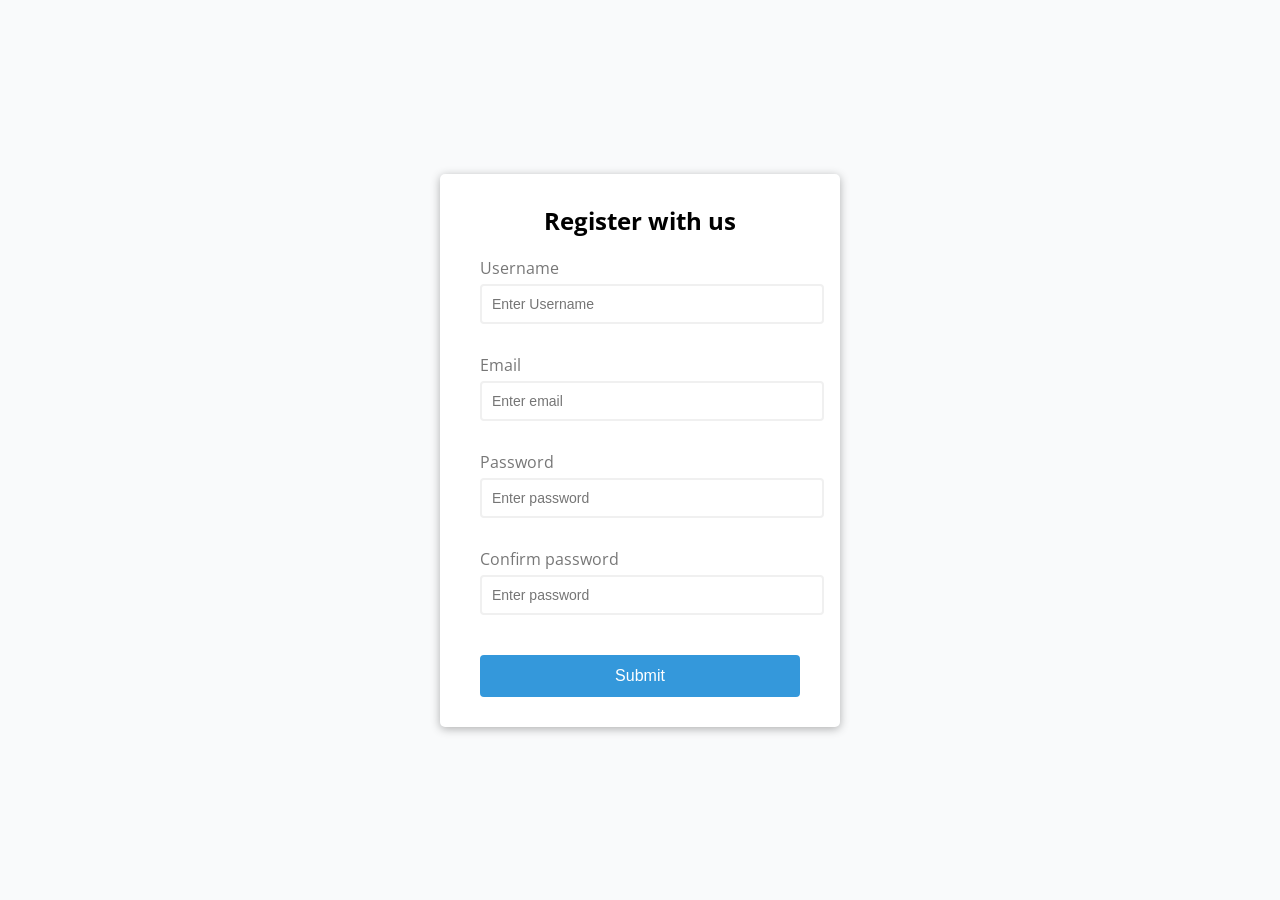
==== index.html @ 9f29fd44 "first commit" ====
<!DOCTYPE html>
<html lang="en">
<head>
    <meta charset="UTF-8">
    <meta http-equiv="X-UA-Compatible" content="IE=edge">
    <meta name="viewport" content="width=device-width, initial-scale=1.0">
    <link rel="stylesheet" href="style.css">
    <title>Form Validator</title>
</head>
<body>
    <div class="container">
        <form id="form" class="form">
            <h2>Register with us</h2>
            <div class="form-control">
                <label for="username">Username</label>
                <input type="text" id="username" placeholder="Enter Username">
                <small>Error message</small>
            </div>
            <div class="form-control">
                <label for="email">Email</label>
                <input type="text" id="email" placeholder="Enter email">
                <small>Error message</small>
            </div>
            <div class="form-control">
                <label for="password">Password</label>
                <input type="password" id="password" placeholder="Enter password">
                <small>Error message</small>
            </div>
            <div class="form-control">
                <label for="password2">Confirm password</label>
                <input type="password" id="password2" placeholder="Enter password">
                <small>Error message</small>
            </div>
            <button>Submit</button>
        </form>
    </div>

    <script src="script.js"></script>
</body>
</html>
---- style.css ----
@import url('https://fonts.googleapis.com/css2?family=Open+Sans&display=swap');

:root {
    --success-color: #2ecc71;
    --error-color: #e74c3c;
}

* {
    box-sizing: 'border-box';
}

body {
    background-color: #f9fafb;
    font-family: 'Open Sans', sans-serif;
    display: flex;
    align-items: center;
    justify-content: center;
    min-height: 100vh;
    margin: 0;
}

.container {
    background-color: #fff;
    border-radius: 5px;
    box-shadow: 0 2px 10px rgba(0,0,0,0.3);
    width: 400px;
}

h2 {
    text-align: center;
    margin: 0 0 20px;
}

.form {
    padding: 30px 40px;
}

.form-control {
    margin-bottom: 10px;
    padding-bottom: 20px;
    position: relative;
}

.form-control label {
    color: #777;
    display: block;
    margin-bottom: 5px;
}

.form-control input {
    border: 2px solid #f0f0f0;
    border-radius: 4px;
    display: block;
    width: 100%;
    padding: 10px;
    font-size: 14px;
}

.form-control input:focus {
    outline: 0;
    border-color: #777;
}

.form-control.success input {
    border-color: var(--success-color);
}

.form-control.error input {
    border-color: var(--error-color);
}

.form-control small {
    color: var(--error-color);
    position: absolute;
    bottom: 0;
    left: 0;
    visibility: hidden;
}

.form-control.error small {
    visibility: visible;
}

.form button {
    cursor: pointer;
    background-color: #3498db;
    border: 2px solid #3498db;
    border-radius: 4px;
    color: #fff;
    display: block;
    font-size: 16px;
    padding: 10px;
    margin-top: 20px;
    width: 100%;
}
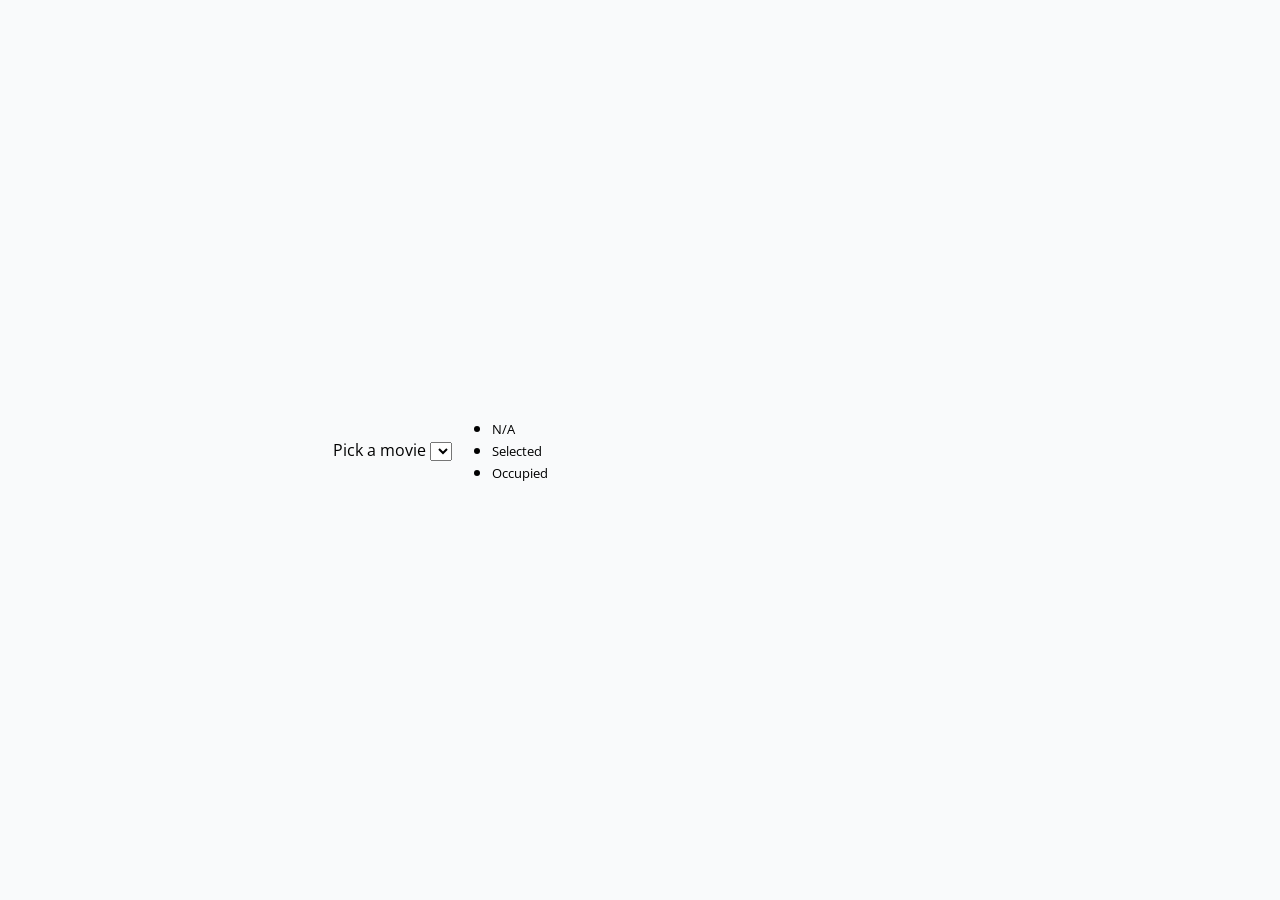
==== commit c897e555: "movie booking project started" ====
--- a/index.html
+++ b/index.html
@@ -5,35 +5,99 @@
     <meta http-equiv="X-UA-Compatible" content="IE=edge">
     <meta name="viewport" content="width=device-width, initial-scale=1.0">
     <link rel="stylesheet" href="style.css">
-    <title>Form Validator</title>
+    <title>Movie Seat Booking</title>
 </head>
 <body>
+    <div class="movie-container">
+        <label>Pick a movie</label>
+        <select id="movie">
+            <opiton value="10">Avengers: Endgame ($12)</opiton>
+            <opiton value="12">Joker ($12)</opiton>
+            <opiton value="8">Toy Story 4 ($8)</opiton>
+            <opiton value="9">The Lion King ($9)</opiton>
+        </select>
+    </div>
+
+    <ul class="showcase">
+        <li>
+            <div class="seat"></div>
+            <small>N/A</small>
+        </li>
+        <li>
+            <div class="seat selected"></div>
+            <small>Selected</small>
+        </li>
+        <li>
+            <div class="seat occupied"></div>
+            <small>Occupied</small>
+        </li>
+    </ul>
+
     <div class="container">
-        <form id="form" class="form">
-            <h2>Register with us</h2>
-            <div class="form-control">
-                <label for="username">Username</label>
-                <input type="text" id="username" placeholder="Enter Username">
-                <small>Error message</small>
-            </div>
-            <div class="form-control">
-                <label for="email">Email</label>
-                <input type="text" id="email" placeholder="Enter email">
-                <small>Error message</small>
-            </div>
-            <div class="form-control">
-                <label for="password">Password</label>
-                <input type="password" id="password" placeholder="Enter password">
-                <small>Error message</small>
-            </div>
-            <div class="form-control">
-                <label for="password2">Confirm password</label>
-                <input type="password" id="password2" placeholder="Enter password">
-                <small>Error message</small>
-            </div>
-            <button>Submit</button>
-        </form>
+        <div class="screen"></div>
+
+        <div class="row">
+            <div class="seat"></div>
+            <div class="seat"></div>
+            <div class="seat"></div>
+            <div class="seat"></div>
+            <div class="seat"></div>
+            <div class="seat"></div>
+            <div class="seat"></div>
+            <div class="seat"></div>
+        </div>
+        <div class="row">
+            <div class="seat"></div>
+            <div class="seat"></div>
+            <div class="seat"></div>
+            <div class="seat occupied"></div>
+            <div class="seat"></div>
+            <div class="seat"></div>
+            <div class="seat"></div>
+            <div class="seat"></div>
+        </div>
+        <div class="row">
+            <div class="seat"></div>
+            <div class="seat"></div>
+            <div class="seat"></div>
+            <div class="seat"></div>
+            <div class="seat"></div>
+            <div class="seat"></div>
+            <div class="seat"></div>
+            <div class="seat"></div>
+        </div>
+        <div class="row">
+            <div class="seat"></div>
+            <div class="seat"></div>
+            <div class="seat"></div>
+            <div class="seat"></div>
+            <div class="seat"></div>
+            <div class="seat"></div>
+            <div class="seat"></div>
+            <div class="seat"></div>
+        </div>
+        <div class="row">
+            <div class="seat"></div>
+            <div class="seat"></div>
+            <div class="seat"></div>
+            <div class="seat"></div>
+            <div class="seat"></div>
+            <div class="seat"></div>
+            <div class="seat"></div>
+            <div class="seat"></div>
+        </div>
+        <div class="row">
+            <div class="seat"></div>
+            <div class="seat"></div>
+            <div class="seat"></div>
+            <div class="seat"></div>
+            <div class="seat"></div>
+            <div class="seat"></div>
+            <div class="seat"></div>
+            <div class="seat"></div>
+        </div>
     </div>
+
 
     <script src="script.js"></script>
 </body>
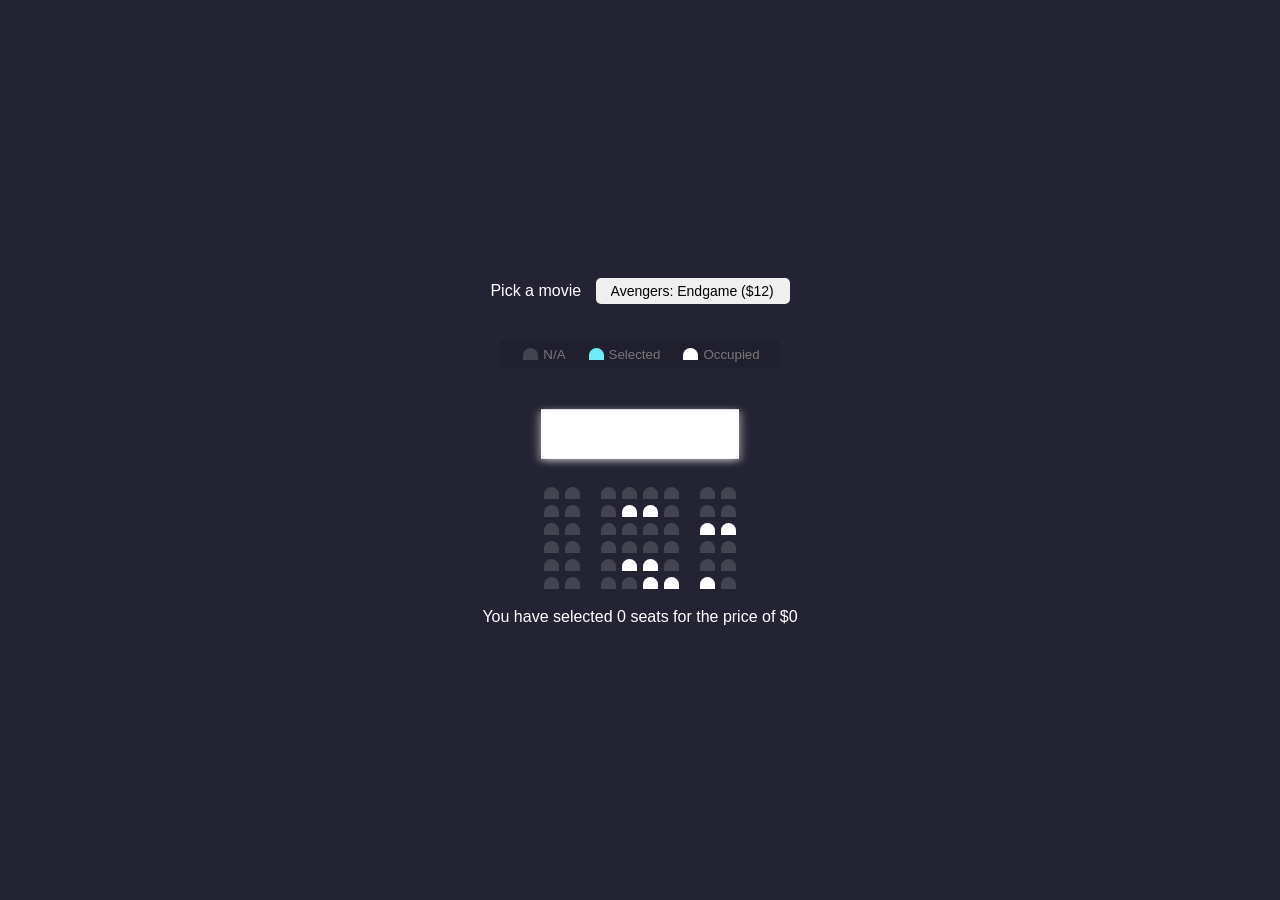
==== commit 168e5df3: "code updateed" ====
--- a/index.html
+++ b/index.html
@@ -11,10 +11,10 @@
     <div class="movie-container">
         <label>Pick a movie</label>
         <select id="movie">
-            <opiton value="10">Avengers: Endgame ($12)</opiton>
-            <opiton value="12">Joker ($12)</opiton>
-            <opiton value="8">Toy Story 4 ($8)</opiton>
-            <opiton value="9">The Lion King ($9)</opiton>
+            <option value="10">Avengers: Endgame ($12)</option>
+            <option value="12">Joker ($12)</option>
+            <option value="8">Toy Story 4 ($8)</option>
+            <option value="9">The Lion King ($9)</option>
         </select>
     </div>
 
@@ -51,10 +51,20 @@
             <div class="seat"></div>
             <div class="seat"></div>
             <div class="seat occupied"></div>
+            <div class="seat occupied"></div>
+            <div class="seat"></div>
+            <div class="seat"></div>
+            <div class="seat"></div>
+        </div>
+        <div class="row">
             <div class="seat"></div>
             <div class="seat"></div>
             <div class="seat"></div>
             <div class="seat"></div>
+            <div class="seat"></div>
+            <div class="seat"></div>
+            <div class="seat occupied"></div>
+            <div class="seat occupied"></div>
         </div>
         <div class="row">
             <div class="seat"></div>
@@ -70,8 +80,8 @@
             <div class="seat"></div>
             <div class="seat"></div>
             <div class="seat"></div>
-            <div class="seat"></div>
-            <div class="seat"></div>
+            <div class="seat occupied"></div>
+            <div class="seat occupied"></div>
             <div class="seat"></div>
             <div class="seat"></div>
             <div class="seat"></div>
@@ -81,23 +91,13 @@
             <div class="seat"></div>
             <div class="seat"></div>
             <div class="seat"></div>
-            <div class="seat"></div>
-            <div class="seat"></div>
-            <div class="seat"></div>
-            <div class="seat"></div>
-        </div>
-        <div class="row">
-            <div class="seat"></div>
-            <div class="seat"></div>
-            <div class="seat"></div>
-            <div class="seat"></div>
-            <div class="seat"></div>
-            <div class="seat"></div>
-            <div class="seat"></div>
+            <div class="seat occupied"></div>
+            <div class="seat occupied"></div>
+            <div class="seat occupied"></div>
             <div class="seat"></div>
         </div>
     </div>
-
+    <p class="text">You have selected <span id="count">0</span> seats for the price of $<span id="total">0</span></p>
 
     <script src="script.js"></script>
 </body>
--- a/style.css
+++ b/style.css
@@ -1,95 +1,98 @@
 @import url('https://fonts.googleapis.com/css2?family=Open+Sans&display=swap');
 
-:root {
-    --success-color: #2ecc71;
-    --error-color: #e74c3c;
-}
-
 * {
-    box-sizing: 'border-box';
+    box-sizing: border-box;
 }
 
 body {
-    background-color: #f9fafb;
-    font-family: 'Open Sans', sans-serif;
+    background-color: #242333;
+    color: #fff;
+    display: flex;
+    flex-direction: column;
+    align-items: center;
+    justify-content: center;
+    height: 100vh;
+    font-family: 'Lato', sans-serif;
+    margin: 0
+}
+
+.movie-container select{
+    margin: 20px 0;
+    border: 0;
+    border-radius: 5px;
+    font-size: 14px;
+    margin-left: 10px;
+    padding: 5px 15px 5px 15px;
+    -moz-appearance: none;
+    -webkit-appearance: none;
+    appearance: none;
+}
+
+.seat {
+    background-color: #444451;
+    height: 12px;
+    width: 15px;
+    margin: 3px;
+    border-top-left-radius: 10px;
+    border-top-right-radius: 10px;
+}
+
+.seat.selected {
+    background-color: #6feaf6;
+}
+
+.seat.occupied {
+    background-color: #fff;
+}
+
+.seat:nth-of-type(2) {
+    margin-right: 18px;
+}
+
+.seat:nth-last-of-type(2) {
+    margin-left: 18px;
+}
+
+.seat:not(.occupied):hover {
+    cursor: pointer;
+    transform: scale(1.2);
+}
+
+.showcase .seat:not(.occupied):hover {
+    cursor: default;
+    transform: scale(1);
+}
+
+.showcase {
+    background: rgba(0, 0, 0, 0.1);
+    padding: 5px 10px;
+    border-radius: 5px;
+    color: #777;
+    list-style-type: none;
+    display: flex;
+    justify-content: space-between;
+}
+
+.showcase li {
     display: flex;
     align-items: center;
     justify-content: center;
-    min-height: 100vh;
-    margin: 0;
+    margin: 0 10px;
 }
 
-.container {
-    background-color: #fff;
-    border-radius: 5px;
-    box-shadow: 0 2px 10px rgba(0,0,0,0.3);
-    width: 400px;
+.showcase li small {
+    margin-left: 2px;
 }
 
-h2 {
-    text-align: center;
-    margin: 0 0 20px;
+.row {
+    display: flex;
 }
 
-.form {
-    padding: 30px 40px;
-}
-
-.form-control {
-    margin-bottom: 10px;
-    padding-bottom: 20px;
-    position: relative;
-}
-
-.form-control label {
-    color: #777;
-    display: block;
-    margin-bottom: 5px;
-}
-
-.form-control input {
-    border: 2px solid #f0f0f0;
-    border-radius: 4px;
-    display: block;
+.screen {
+    background-color: #fff;
+    height: 70px;
     width: 100%;
-    padding: 10px;
-    font-size: 14px;
-}
-
-.form-control input:focus {
-    outline: 0;
-    border-color: #777;
-}
-
-.form-control.success input {
-    border-color: var(--success-color);
-}
-
-.form-control.error input {
-    border-color: var(--error-color);
-}
-
-.form-control small {
-    color: var(--error-color);
-    position: absolute;
-    bottom: 0;
-    left: 0;
-    visibility: hidden;
-}
-
-.form-control.error small {
-    visibility: visible;
-}
-
-.form button {
-    cursor: pointer;
-    background-color: #3498db;
-    border: 2px solid #3498db;
-    border-radius: 4px;
-    color: #fff;
-    display: block;
-    font-size: 16px;
-    padding: 10px;
-    margin-top: 20px;
-    width: 100%;
+    margin: 15px 0;
+    transform: rotateX(-45deg);
+    box-shadow: 0 3px 10px rgba(255, 255, 255, 0.7);
 }
